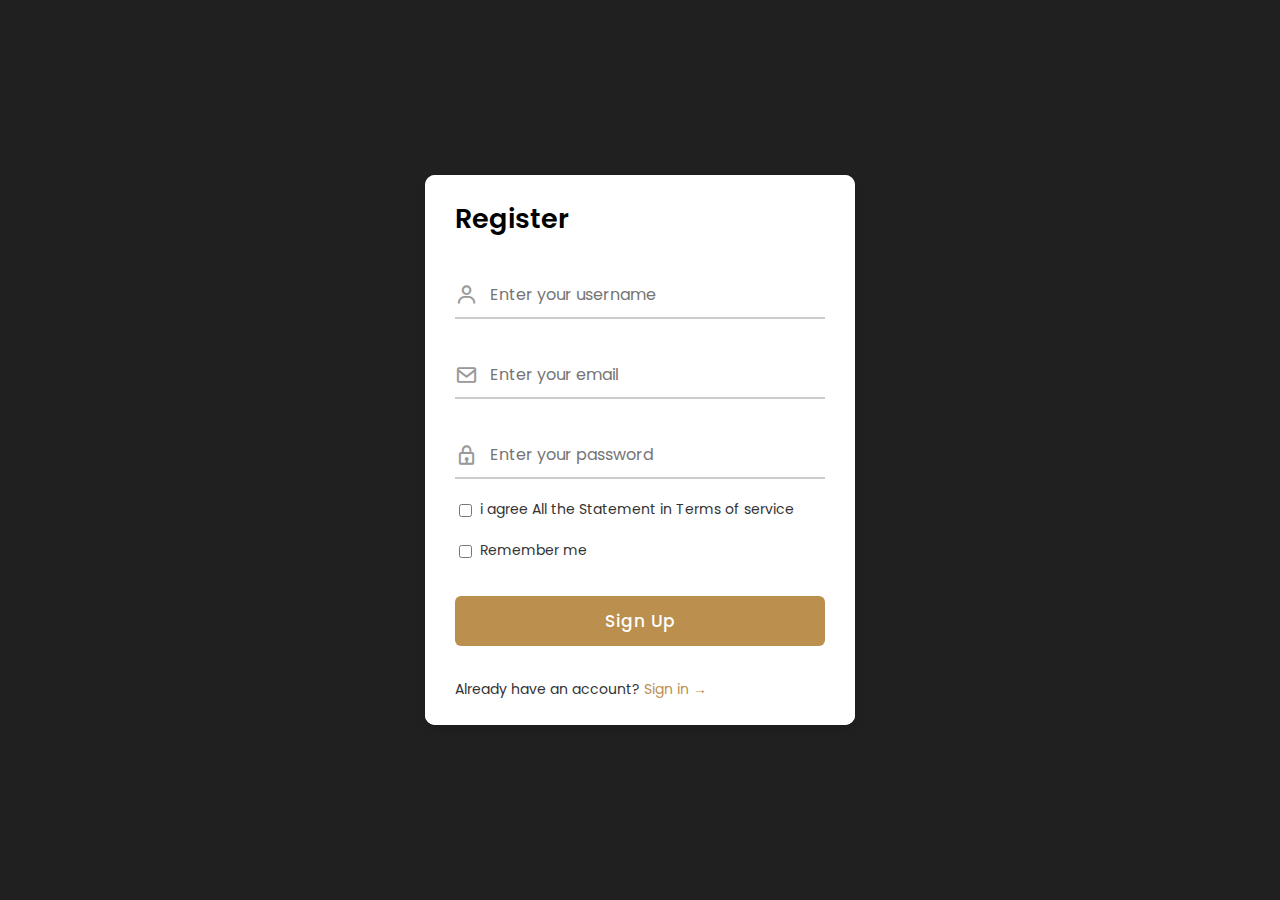
==== register.html @ 6e95d25f "first commit" ====
<!DOCTYPE html>
<html lang="en">
<head>
    <meta charset="UTF-8">
    <meta http-equiv="X-UA-Compatible" content="IE-edge">
    <meta name="viewport" content="width=device-width, initial-scale=1.0">
    <title>Login & Registration Form</title>
    <link rel="stylesheet" href="css/register.css">
    <link href='https://unpkg.com/boxicons@2.1.4/css/boxicons.min.css' rel='stylesheet'>
</head>

<body>
    <div class="container">
        <div class="forms">
            <div class="form login">
                <span class="title">Register</span>

                <form action="#">
                    <div class="input-field">
                        <input type="text" name="username" id="username" 
                        required placeholder="Enter your username">
                        <i class='bx bx-user'></i>

                    </div>

                    <div class="input-field">
                        <input type="text" name="email" id="email" 
                        required placeholder="Enter your email">
                        <i class='bx bx-envelope'></i>

                    </div>
                    <div class="input-field">
                        <input type="password" name="pwd" id="pwd"
                        required placeholder="Enter your password" class="password">
                        <i class='bx bx-lock'></i>
                    </div>
                    <div class="checkbox-text">
                        <div class="checkbox-content">
                            <input type="checkbox" name="chk1" id="chk1">
                            <label for="chk1" class="text"> i agree All the Statement in Terms of service</label>
                        </div>
                    </div>
                    <div class="checkbox-text">
                        <div class="checkbox-content">
                            <input type="checkbox" name="chk1" id="chk1">
                            <label for="chk1" class="text"> Remember me</label>
                        </div>
                    </div>
                    <div class="input-field button">
                        <input type="button" value="Sign Up">
                    </div>
                    <div class="login-signup">
                        <span class="text">Already have an account?
                            <a href="index.html" class="text">Sign in →</a>
                        </span>
                    </div>
                </form>
            </div>
        </div>
    </div>
</body>
</html>
---- css/register.css ----
@import url("https://fonts.googleapis.com/css2?family=Poppins:wght@100;300;400;500;700&display=swap&quot");

/* Universal Selector */

* {
    margin: 0;
    padding: 0;
    font-family: "Poppins", sans-serif;
    box-sizing: border-box;
}

body {
    height: 100vh;
    display: flex;
    align-items: center;
    justify-content: center;
    background-color: #202020;
}

.container {
    position: relative;
    max-width: 430px;
    width: 100%;
    background-color: white;
    border-radius: 10px;
    box-shadow: 0 5px 10px rgba(0, 0, 0, 0.1);
    overflow: hidden;
    margin: 0 20px;
}


.container .forms {
    display: flex;
    align-items: center;
    height: 550px;
    width: 200%;
    transition: height 0.2s ease;
}

.container .form {
    width: 50%;
    padding: 30px;
    background-color: white;
    transition: margin-left 0.4s ease;
}

.container .form .title {
    position: relative;
    font-size: 27px;
    font-weight: 600;
}


.form .input-field {
    position: relative;
    height: 50px;
    width: 100%;
    margin-top: 30px;
}

.input-field input {
    position: relative;
    height: 100%;
    width: 100%;
    padding: 0 35px;
    border: none;
    outline: none;
    font-size: 16px;
    border-bottom: 2px solid #ccc;
    border-top: 2px solid transparent;
    transition: all 0.4s ease;
}

.input-field input:is(:focus, :valid){
    border-bottom-color: #bb904e;
}

.input-field i{
    position: absolute;
    top: 50%;
    transform: translateY(-50%);
    color: #999;
    font-size: 23px;
    transition: all 0.4s ease;
    left: 0px;
}

.form .checkbox-text {
    display: flex;
    align-items: center;
    justify-content: space-between;
    margin-top: 20px;
}

.checkbox-text .checkbox-content {
    display: flex;
    align-items: center;
}

.checkbox-content input {
    margin: 0 8px -2px 4px;
    accent-color: #bb904e;
}

.form .text {
    color: #333;
    font-size: 14px;
}

.form a.text {
    text-decoration: none;
    color: #bb904e;
}

.form a:hover {
    text-decoration: underline;
}

.form .button {
    margin-top: 35px;
}

.form .button input {
    border: none;
    color: white;
    font-size: 17px;
    font-weight: 500;
    letter-spacing: 1px;
    border-radius: 6px;
    background-color: #bb904e;
    cursor: pointer;
    transition: all 0.3s ease;
}

.button input:hover {
    background-color: #cd9e54;
}

.login-signup {
    margin-top: 30px;
    justify-content: center;
    align-items: center;
}
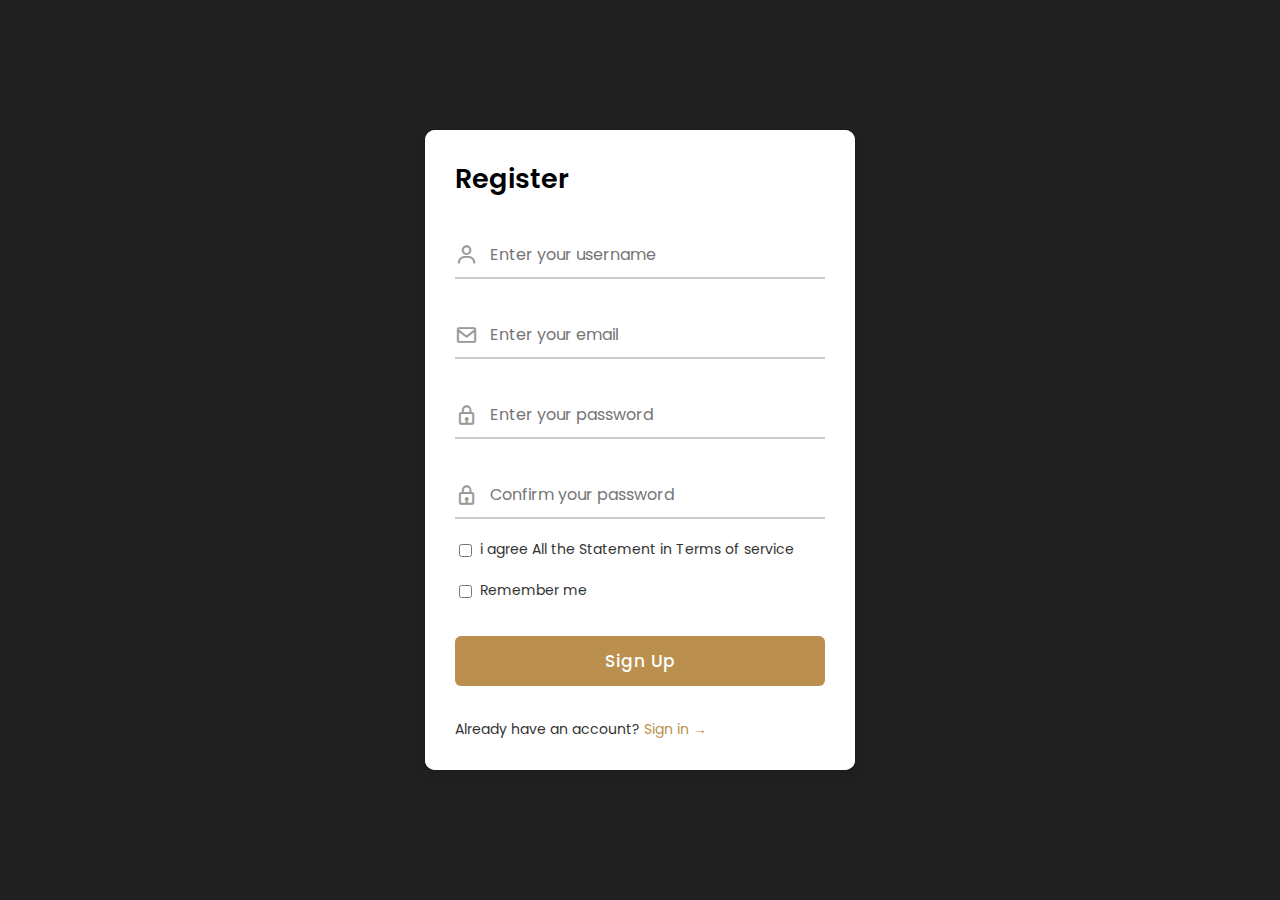
==== commit 992d2fc0: "add confirm password" ====
--- a/register.html
+++ b/register.html
@@ -34,6 +34,12 @@
                         required placeholder="Enter your password" class="password">
                         <i class='bx bx-lock'></i>
                     </div>
+
+                    <div class="input-field">
+                        <input type="password" name="pwd" id="pwd"
+                        required placeholder="Confirm your password" class="password">
+                        <i class='bx bx-lock'></i>
+                    </div>
                     <div class="checkbox-text">
                         <div class="checkbox-content">
                             <input type="checkbox" name="chk1" id="chk1">
--- a/css/register.css
+++ b/css/register.css
@@ -32,7 +32,7 @@
 .container .forms {
     display: flex;
     align-items: center;
-    height: 550px;
+    height: 640px;
     width: 200%;
     transition: height 0.2s ease;
 }
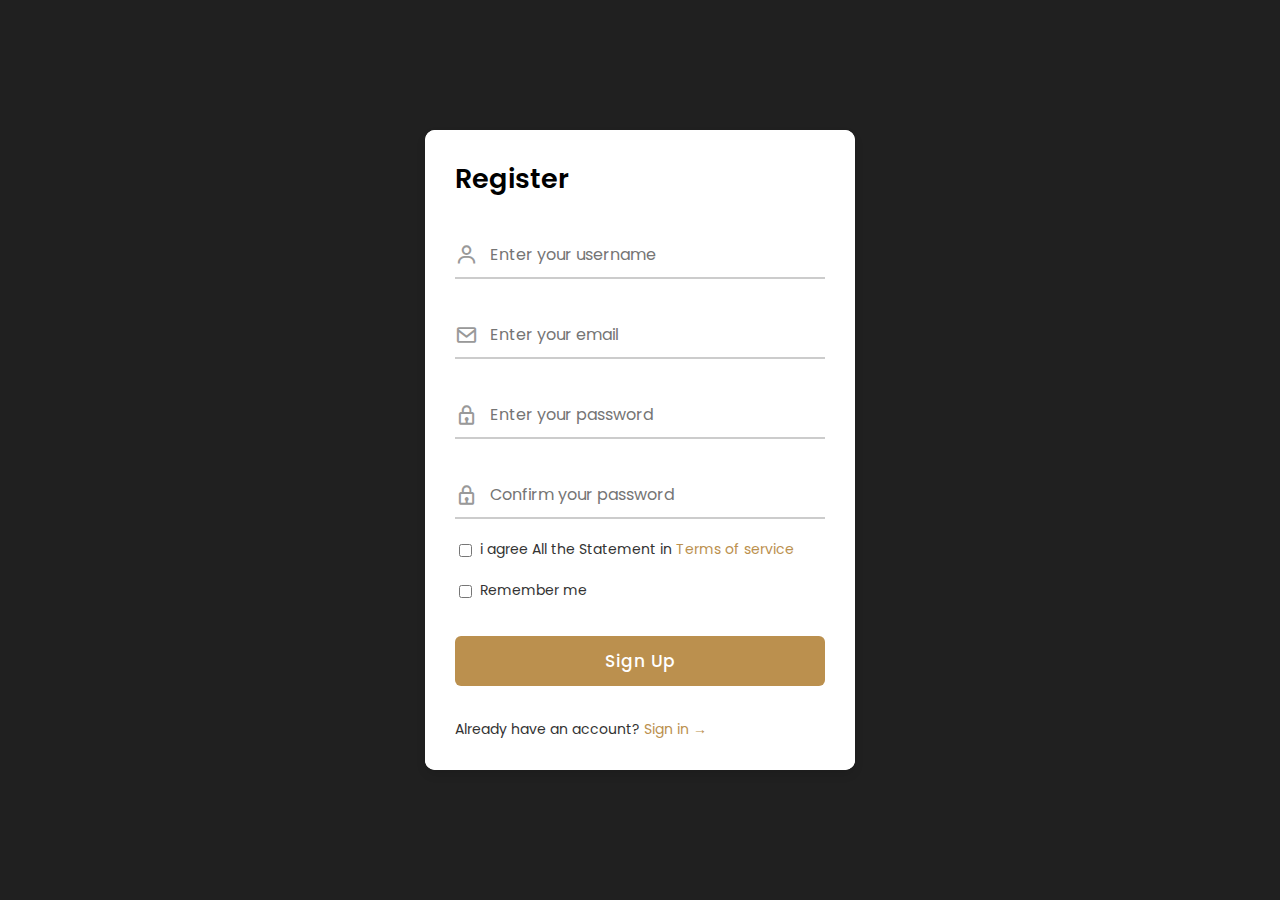
==== commit 41e3664d: "edit Terms of service" ====
--- a/register.html
+++ b/register.html
@@ -43,7 +43,9 @@
                     <div class="checkbox-text">
                         <div class="checkbox-content">
                             <input type="checkbox" name="chk1" id="chk1">
-                            <label for="chk1" class="text"> i agree All the Statement in Terms of service</label>
+                            <!--<label for="chk1" class="text"> i agree All the Statement in Terms of service</label>-->
+                            <span class="text">i agree All the Statement in
+                                <a href="#" class="text">Terms of service</a>
                         </div>
                     </div>
                     <div class="checkbox-text">
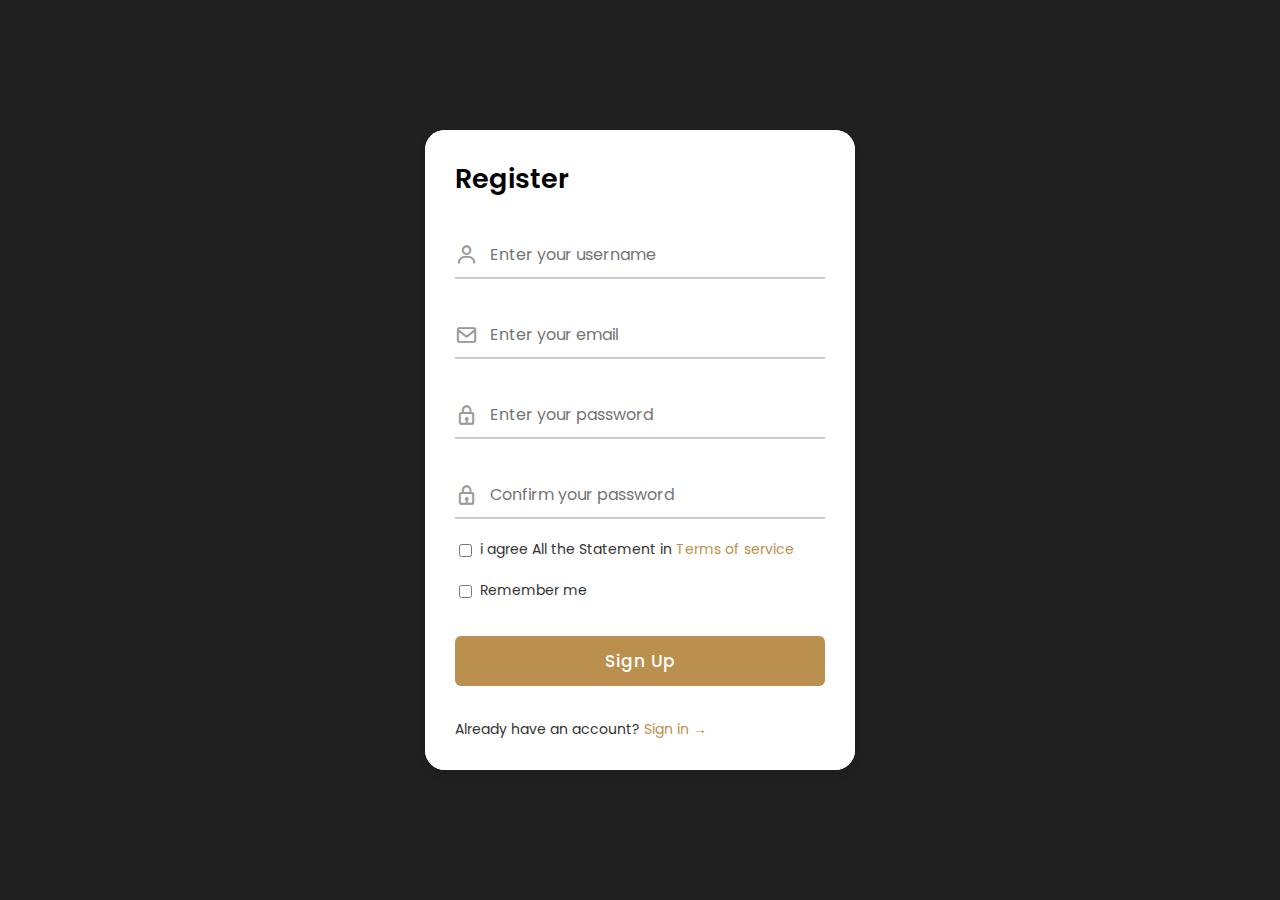
==== commit 5f6054d0: "required terms of service" ====
--- a/register.html
+++ b/register.html
@@ -30,19 +30,19 @@
 
                     </div>
                     <div class="input-field">
-                        <input type="password" name="pwd" id="pwd"
+                        <input type="password" minlength="6" name="pwd" id="pwd"
                         required placeholder="Enter your password" class="password">
                         <i class='bx bx-lock'></i>
                     </div>
 
                     <div class="input-field">
-                        <input type="password" name="pwd" id="pwd"
+                        <input type="password" minlength="6" name="pwd" id="confirm_pwd"
                         required placeholder="Confirm your password" class="password">
                         <i class='bx bx-lock'></i>
                     </div>
                     <div class="checkbox-text">
                         <div class="checkbox-content">
-                            <input type="checkbox" name="chk1" id="chk1">
+                            <input type="checkbox" required name="chk1" id="chk1">
                             <!--<label for="chk1" class="text"> i agree All the Statement in Terms of service</label>-->
                             <span class="text">i agree All the Statement in
                                 <a href="#" class="text">Terms of service</a>
@@ -55,7 +55,7 @@
                         </div>
                     </div>
                     <div class="input-field button">
-                        <input type="button" value="Sign Up">
+                        <input type="submit" value="Sign Up">
                     </div>
                     <div class="login-signup">
                         <span class="text">Already have an account?
@@ -66,5 +66,6 @@
             </div>
         </div>
     </div>
+    <script src="script.js"></script>
 </body>
 </html>--- a/css/register.css
+++ b/css/register.css
@@ -22,7 +22,7 @@
     max-width: 430px;
     width: 100%;
     background-color: white;
-    border-radius: 10px;
+    border-radius: 20px;
     box-shadow: 0 5px 10px rgba(0, 0, 0, 0.1);
     overflow: hidden;
     margin: 0 20px;
@@ -136,6 +136,11 @@
     background-color: #cd9e54;
 }
 
+.button input:active {
+    scale:0.95;
+    background-color: antiquewhite;
+}
+
 .login-signup {
     margin-top: 30px;
     justify-content: center;
